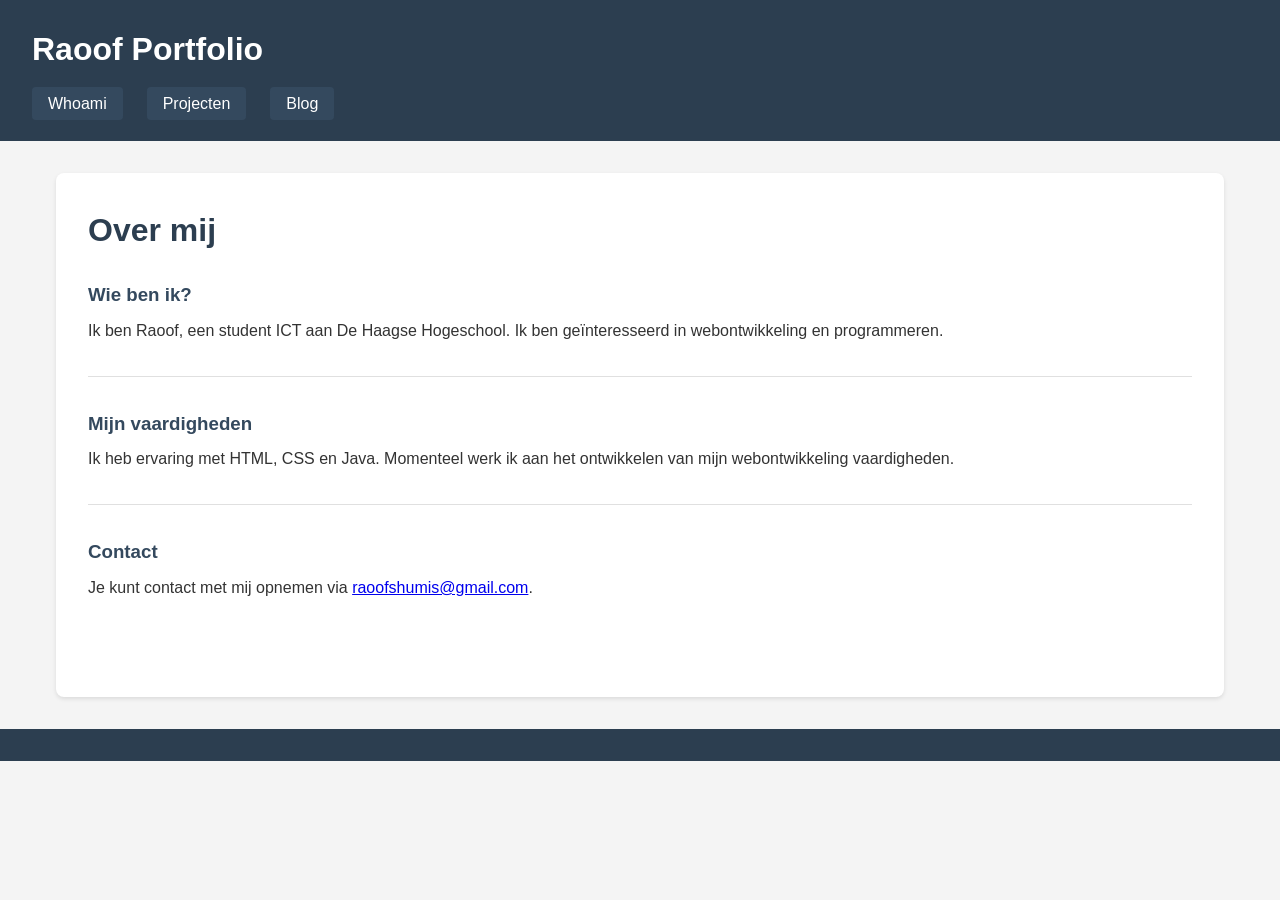
==== index.html @ 860e770e "the name of Whoami is changed to index default" ====
<!DOCTYPE html>
<html lang="nl">
<head>
    <meta charset="UTF-8">
    <meta name="viewport" content="width=device-width, initial-scale=1.0">
    <title>Whoami</title>
    <link rel="stylesheet" href="Styles.css">
</head>
<body>
    <header>
        <h1>Raoof Portfolio</h1>
        <nav>
            <ul>
                <li><a href="index.html">Whoami</a></li>
                <li><a href="Projecten.html">Projecten</a></li>
                <li><a href="Blog.html">Blog</a></li>
            </ul>
        </nav>
    </header>
   
    <main>
        <section>
              <h2>Over mij</h2>
            <article>
                <h3>Wie ben ik?</h3>
                <p>Ik ben Raoof, een student ICT aan De Haagse Hogeschool. Ik ben geïnteresseerd in webontwikkeling en programmeren.</p>
            </article>
            
            <article>
                <h3>Mijn vaardigheden</h3>
                <p>Ik heb ervaring met HTML, CSS en Java. Momenteel werk ik aan het ontwikkelen van mijn webontwikkeling vaardigheden.</p>
            </article>
            
            <article>
                <h3>Contact</h3>
                <p>Je kunt contact met mij opnemen via <a href="mailto:raoofshumis@gmail.com">raoofshumis@gmail.com</a>.</p>
            </article>
        </section>
    </main>
    <footer>
    </footer>
</body>
</html>
---- Styles.css ----
/* Basis styling */
* {
    margin: 0;
    padding: 0;
    box-sizing: border-box;
}

body {
    font-family: Arial, sans-serif;
    line-height: 1.6;
    color: #333;
    background-color: #f4f4f4;
}

/* Header en navigatie */
header {
    background-color: #2c3e50;
    color: #fff;
    padding: 16px;
}

header h1 {
    margin-bottom: 16px;
    font-size: 28.8px;
}

nav ul {
    list-style: none;
    display: flex;
    gap: 16px;
}

nav a {
    color: #fff;
    text-decoration: none;
    padding: 8px 16px;
    background-color: #34495e;
    border-radius: 4px;
    transition: background-color 0.3s;
}

nav a:hover {
    background-color: #4a6278;
}

/* Main content */
main {
    max-width: 1200px;
    margin: 32px auto;
    padding: 0 16px;
}

section {
    background-color: #fff;
    padding: 32px;
    border-radius: 8px;
    box-shadow: 0 2px 4px rgba(0,0,0,0.1);
}

section h2 {
    color: #2c3e50;
    margin-bottom: 24px;
    font-size: 32px;
}

article {
    margin-bottom: 32px;
    padding-bottom: 24px;
    border-bottom: 1px solid #e0e0e0;
}

article:last-child {
    border-bottom: none;
}

article h3 {
    color: #34495e;
    margin-bottom: 8px;
}

article p {
    margin-bottom: 8px;
}

article time {
    color: #596566;
    font-size: 14.4px;
    font-style: italic;
}

/* Footer */
footer {
    background-color: #2c3e50;
    padding: 16px;
    margin-top: 32px;
}

/* Mobiel (<= 480px) */
@media (max-width: 480px) {
    header h1 {
        font-size: 22.4px;
    }
    
    nav ul {
        flex-direction: column;
        gap: 8px;
    }
    
    nav a {
        display: block;
        text-align: center;
    }
    
    main {
        margin: 16px auto;
    }
    
    section {
        padding: 16px;
    }
    
    section h2 {
        font-size: 24px;
    }
}

/* Tablet (~768px) */
@media (min-width: 481px) and (max-width: 1023px) {
    header h1 {
        font-size: 25.6px;
    }
    
    nav ul {
        flex-wrap: wrap;
    }
    
    section h2 {
        font-size: 28.8px;
    }
}

/* Desktop (>= 1024px) */
@media (min-width: 1024px) {
    header {
        padding: 24px 32px;
    }
    
    header h1 {
        font-size: 32px;
    }
    
    nav ul {
        gap: 24px;
    }
}
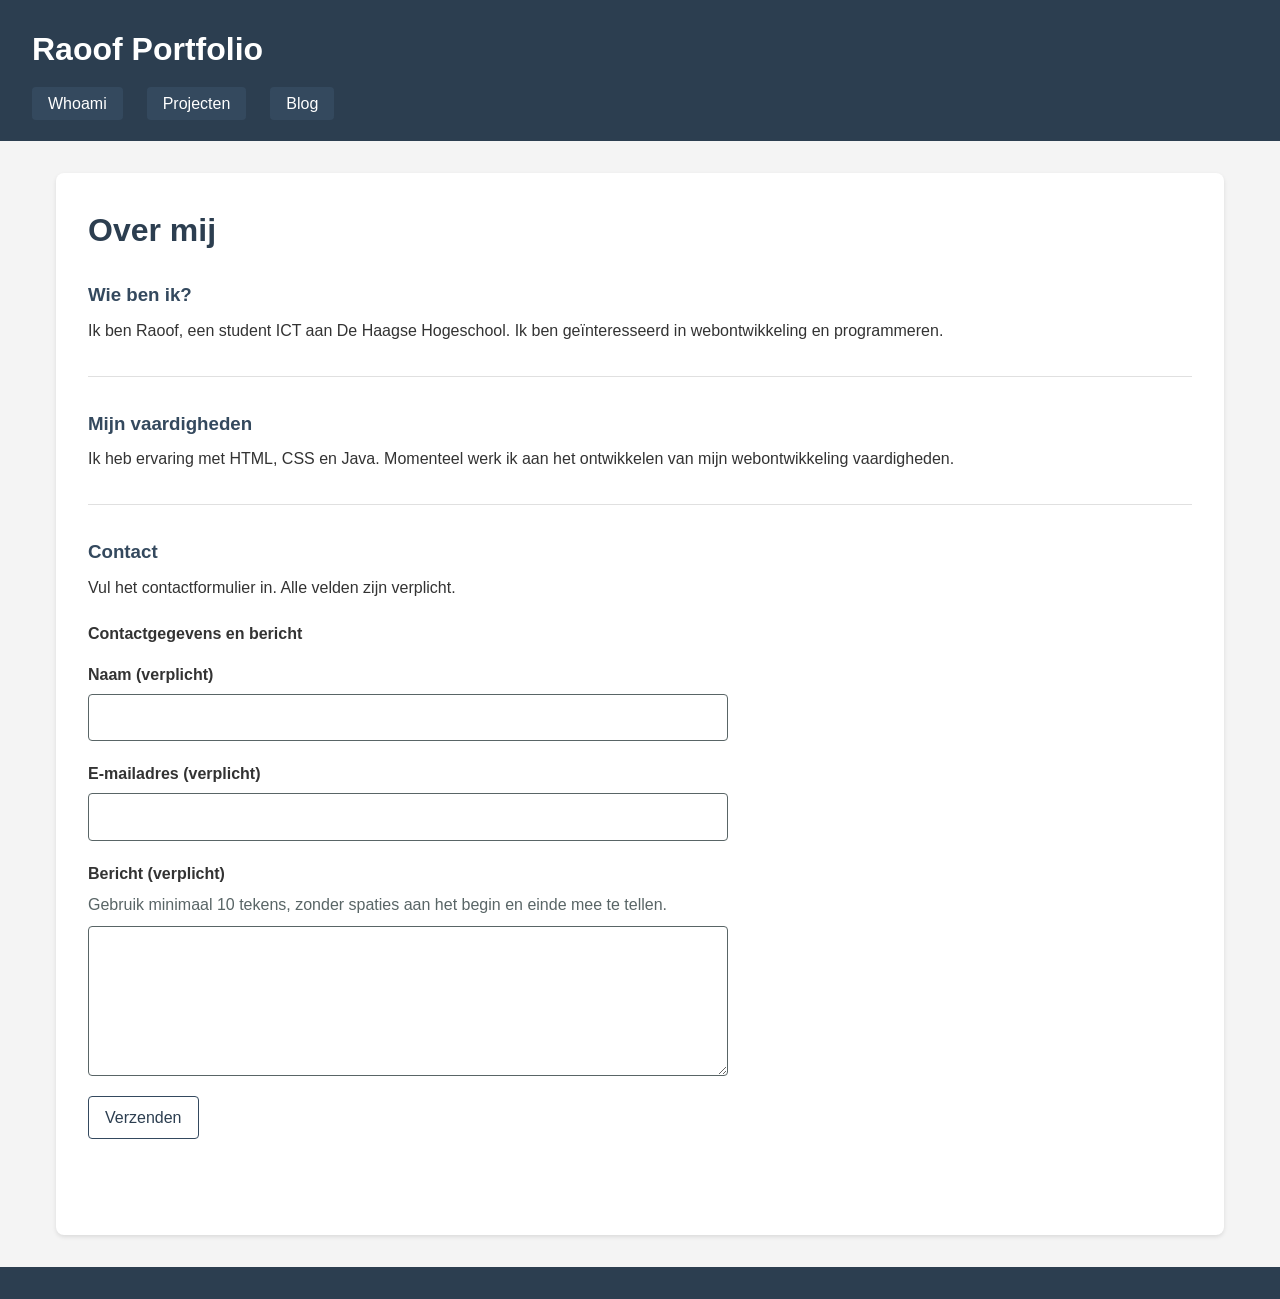
==== commit 5a16c76f: "contact-formulier is toegevoed i.p.v conact via email" ====
--- a/index.html
+++ b/index.html
@@ -5,6 +5,7 @@
     <meta name="viewport" content="width=device-width, initial-scale=1.0">
     <title>Whoami</title>
     <link rel="stylesheet" href="Styles.css">
+    <script src="script.js" defer></script>
 </head>
 <body>
     <header>
@@ -33,7 +34,31 @@
             
             <article>
                 <h3>Contact</h3>
-                <p>Je kunt contact met mij opnemen via <a href="mailto:raoofshumis@gmail.com">raoofshumis@gmail.com</a>.</p>
+                <p>Vul het contactformulier in. Alle velden zijn verplicht.</p>
+                <form id="contact-form" novalidate>
+                    <fieldset disabled>
+                        <legend>Contactgegevens en bericht</legend>
+                        <div class="form-field">
+                            <label for="contact-name">Naam (verplicht)</label>
+                            <input id="contact-name" name="name" type="text" autocomplete="name" required aria-describedby="name-error">
+                            <p id="name-error" class="field-error" hidden></p>
+                        </div>
+                        <div class="form-field">
+                            <label for="contact-email">E-mailadres (verplicht)</label>
+                            <input id="contact-email" name="email" type="email" autocomplete="email" required aria-describedby="email-error">
+                            <p id="email-error" class="field-error" hidden></p>
+                        </div>
+                        <div class="form-field">
+                            <label for="contact-message">Bericht (verplicht)</label>
+                            <p id="message-hint">Gebruik minimaal 10 tekens, zonder spaties aan het begin en einde mee te tellen.</p>
+                            <textarea id="contact-message" name="message" rows="5" minlength="10" required aria-describedby="message-hint message-error"></textarea>
+                            <p id="message-error" class="field-error" hidden></p>
+                        </div>
+                        <button type="submit">Verzenden</button>
+                    </fieldset>
+                    <p id="contact-status" role="status" aria-live="polite" aria-atomic="true"></p>
+                </form>
+                <noscript><p>Schakel JavaScript in om het contactformulier te gebruiken.</p></noscript>
             </article>
         </section>
     </main>
--- a/Styles.css
+++ b/Styles.css
@@ -88,6 +88,128 @@
     font-style: italic;
 }
 
+/* JavaScript-interacties */
+[hidden] {
+    display: none !important;
+}
+
+.project-filters {
+    display: flex;
+    flex-wrap: wrap;
+    gap: 8px;
+    margin-bottom: 12px;
+}
+
+button {
+    font: inherit;
+    color: #2c3e50;
+    background-color: #fff;
+    border: 1px solid #34495e;
+    border-radius: 4px;
+    padding: 8px 16px;
+    cursor: pointer;
+}
+
+button:hover {
+    background-color: #e8edf2;
+}
+
+button[aria-pressed="true"] {
+    color: #fff;
+    background-color: #34495e;
+}
+
+button:focus-visible {
+    outline: 3px solid #2874a6;
+    outline-offset: 3px;
+}
+
+#project-count {
+    color: #596566;
+    margin-bottom: 24px;
+}
+
+.blog-toggle {
+    margin-bottom: 12px;
+}
+
+/* Toegankelijk contactformulier */
+#contact-form {
+    max-width: 640px;
+    margin-top: 20px;
+}
+
+#contact-form fieldset {
+    border: 0;
+    min-width: 0;
+}
+
+#contact-form legend {
+    font-weight: bold;
+    margin-bottom: 16px;
+}
+
+.form-field {
+    margin-bottom: 20px;
+}
+
+.form-field label {
+    display: block;
+    font-weight: bold;
+    margin-bottom: 6px;
+}
+
+.form-field input,
+.form-field textarea {
+    display: block;
+    width: 100%;
+    padding: 10px 12px;
+    border: 1px solid #596566;
+    border-radius: 4px;
+    font: inherit;
+    color: inherit;
+    background-color: #fff;
+}
+
+.form-field textarea {
+    resize: vertical;
+}
+
+.form-field input:focus-visible,
+.form-field textarea:focus-visible {
+    outline: 3px solid #2874a6;
+    outline-offset: 3px;
+}
+
+.form-field [aria-invalid="true"] {
+    border: 2px solid #a32020;
+}
+
+.field-error,
+.form-status-error {
+    color: #a32020;
+}
+
+.field-error {
+    margin-top: 6px;
+}
+
+#message-hint {
+    color: #596566;
+}
+
+#contact-status:not(:empty) {
+    margin-top: 16px;
+    padding: 12px;
+    border: 1px solid currentColor;
+    border-radius: 4px;
+}
+
+.form-status-success {
+    color: #216339;
+    background-color: #eff8f1;
+}
+
 /* Footer */
 footer {
     background-color: #2c3e50;
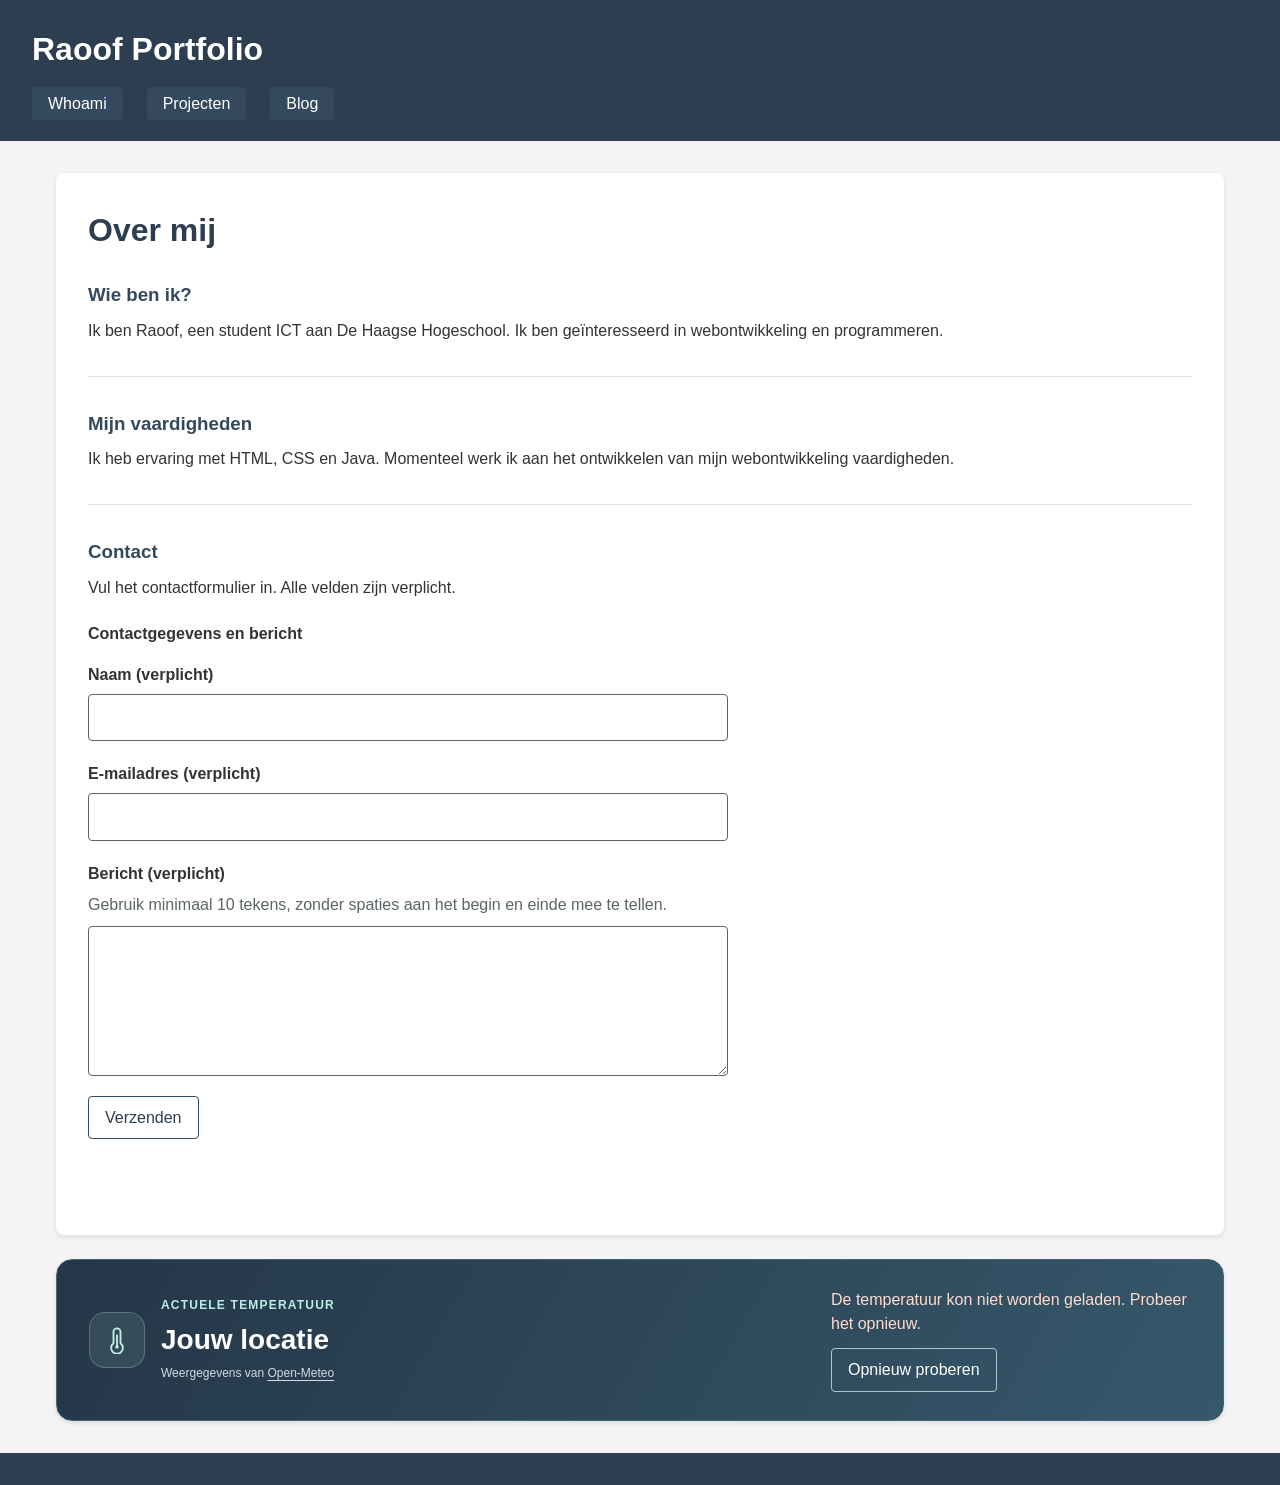
==== commit 4c3f861f: "Toon weer op basis van locatie" ====
--- a/index.html
+++ b/index.html
@@ -6,6 +6,7 @@
     <title>Whoami</title>
     <link rel="stylesheet" href="Styles.css">
     <script src="script.js" defer></script>
+    <script src="weather.js" defer></script>
 </head>
 <body>
     <header>
@@ -61,6 +62,26 @@
                 <noscript><p>Schakel JavaScript in om het contactformulier te gebruiken.</p></noscript>
             </article>
         </section>
+        <section class="weather-card" aria-labelledby="weather-title">
+            <div class="weather-location">
+                <span class="weather-icon" aria-hidden="true">
+                    <svg viewBox="0 0 24 24" width="28" height="28" fill="none" stroke="currentColor" stroke-width="1.6" stroke-linecap="round" stroke-linejoin="round">
+                        <path d="M9 14.8V5a3 3 0 0 1 6 0v9.8a5 5 0 1 1-6 0Z" />
+                        <path d="M12 8v9" />
+                        <circle cx="12" cy="18" r="1.5" fill="currentColor" stroke="none" />
+                    </svg>
+                </span>
+                <div>
+                    <p class="weather-label">Actuele temperatuur</p>
+                    <h2 id="weather-title">Jouw locatie</h2>
+                    <p class="weather-source">Weergegevens van <a href="https://open-meteo.com/">Open-Meteo</a></p>
+                </div>
+            </div>
+            <div class="weather-reading">
+                <p id="weather-status" role="status" aria-live="polite" aria-atomic="true"></p>
+                <button id="weather-retry" type="button" hidden>Opnieuw proberen</button>
+            </div>
+        </section>
     </main>
     <footer>
     </footer>
--- a/Styles.css
+++ b/Styles.css
@@ -210,6 +210,109 @@
     background-color: #eff8f1;
 }
 
+/* Actuele temperatuur */
+.weather-card {
+    display: flex;
+    flex-wrap: wrap;
+    align-items: center;
+    justify-content: space-between;
+    gap: 24px;
+    margin-top: 24px;
+    padding: 28px 32px;
+    color: #fff;
+    background: linear-gradient(120deg, #243647, #36586b);
+    border: 1px solid #456779;
+    border-radius: 16px;
+}
+
+.weather-location {
+    display: flex;
+    align-items: center;
+    gap: 16px;
+}
+
+.weather-icon {
+    display: grid;
+    place-items: center;
+    width: 56px;
+    height: 56px;
+    color: #bdeee6;
+    background: rgba(189, 238, 230, 0.1);
+    border: 1px solid rgba(189, 238, 230, 0.25);
+    border-radius: 16px;
+}
+
+.weather-label {
+    font-size: 12px;
+    font-weight: bold;
+    letter-spacing: 1.2px;
+    text-transform: uppercase;
+    color: #bdeee6;
+}
+
+.weather-card h2 {
+    margin: 2px 0;
+    font-size: 28px;
+    color: #fff;
+}
+
+.weather-reading {
+    max-width: 360px;
+}
+
+#weather-status {
+    line-height: 1.5;
+    color: #e0eaf1;
+}
+
+#weather-status[data-state="success"] {
+    font-size: clamp(40px, 6vw, 56px);
+    font-weight: bold;
+    font-variant-numeric: tabular-nums;
+    letter-spacing: -1.5px;
+    line-height: 1.15;
+    color: #fff;
+}
+
+#weather-status[data-state="error"] {
+    color: #ffdbce;
+}
+
+.weather-source {
+    font-size: 12px;
+    color: #ccdce6;
+}
+
+.weather-source a {
+    color: inherit;
+    text-underline-offset: 3px;
+}
+
+.weather-source a:hover {
+    color: #fff;
+}
+
+#weather-retry {
+    margin-top: 12px;
+    color: #fff;
+    background: transparent;
+    border-color: #a9c6d6;
+}
+
+#weather-retry:hover {
+    background: rgba(255, 255, 255, 0.1);
+}
+
+.weather-card :focus-visible {
+    outline: 3px solid #bdeee6;
+    outline-offset: 4px;
+}
+
+#weather-retry:disabled {
+    opacity: 0.65;
+    cursor: wait;
+}
+
 /* Footer */
 footer {
     background-color: #2c3e50;
@@ -219,6 +322,21 @@
 
 /* Mobiel (<= 480px) */
 @media (max-width: 480px) {
+    .weather-card {
+        padding: 24px;
+        align-items: flex-start;
+        flex-direction: column;
+        gap: 20px;
+    }
+
+    .weather-location {
+        gap: 12px;
+    }
+
+    .weather-reading {
+        max-width: 100%;
+    }
+
     header h1 {
         font-size: 22.4px;
     }
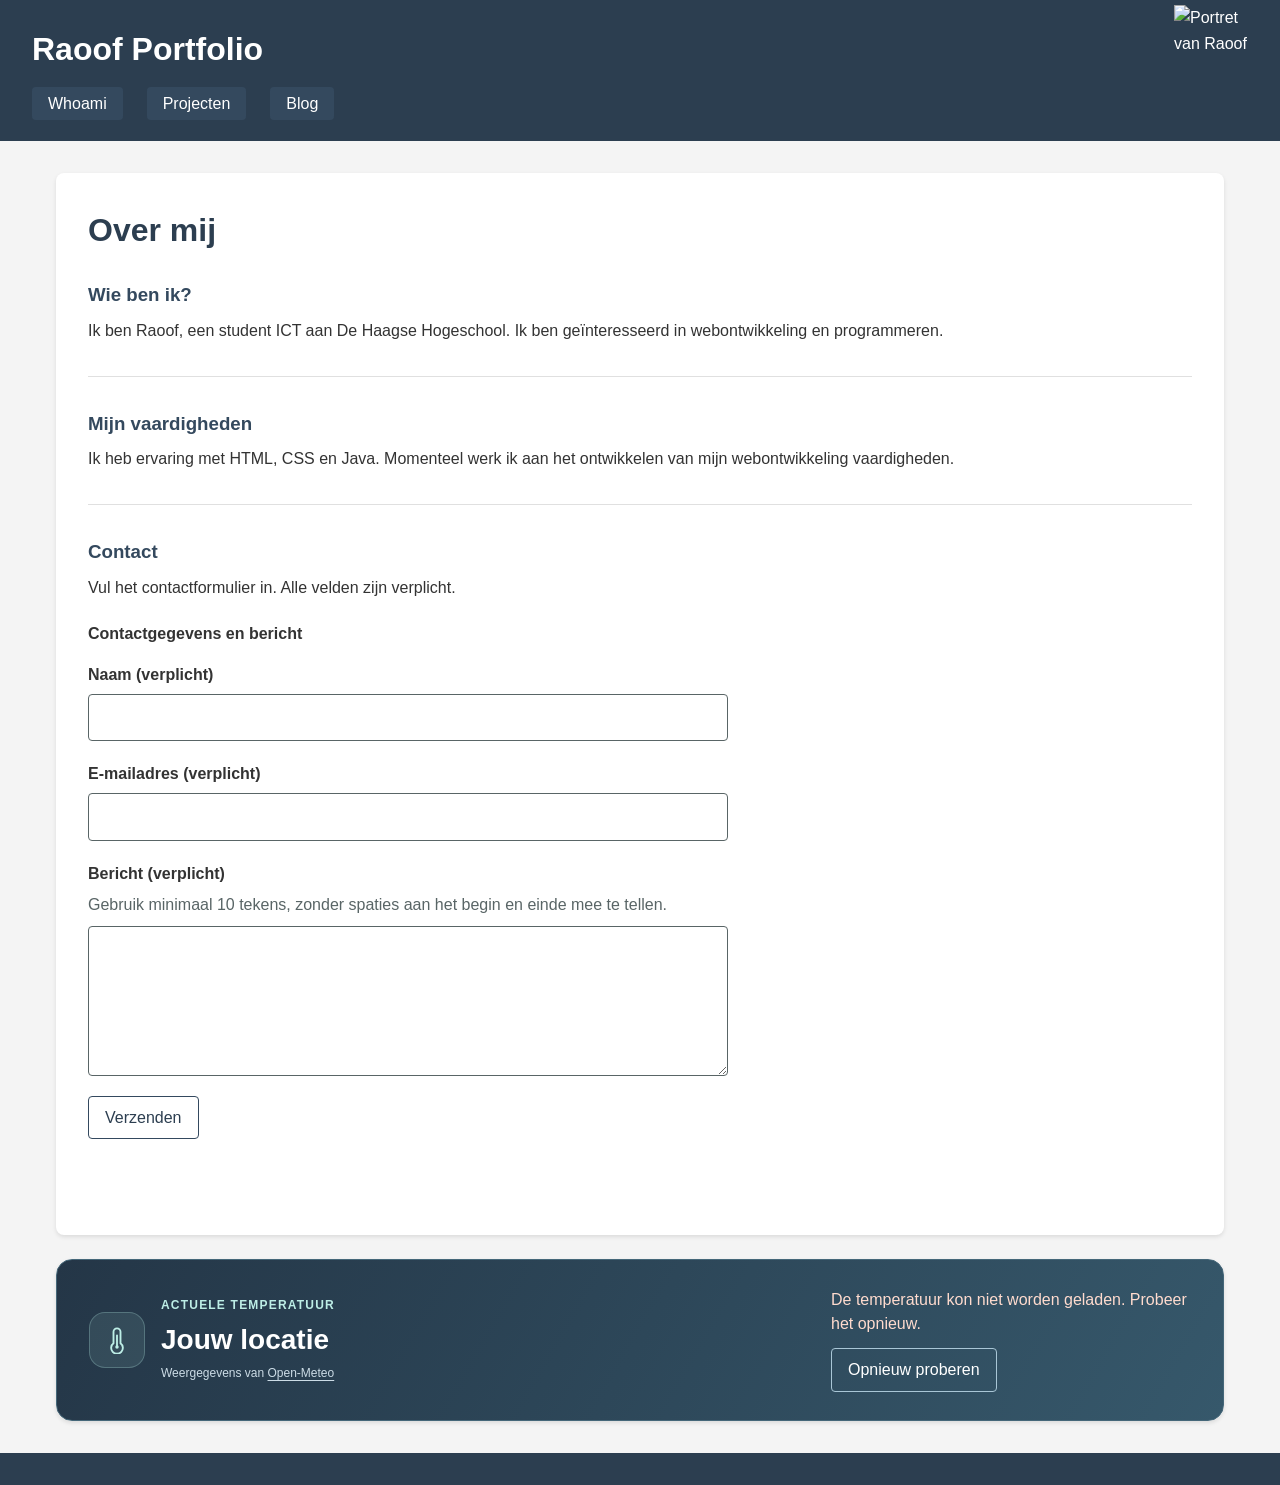
==== commit b26af42e: "foto is toegevoeged met alt" ====
--- a/index.html
+++ b/index.html
@@ -11,6 +11,7 @@
 <body>
     <header>
         <h1>Raoof Portfolio</h1>
+        <img id="Portret" src="C:\Users\raoof\Desktop\portfolio\shared image.jpeg" alt="Portret van Raoof">
         <nav>
             <ul>
                 <li><a href="index.html">Whoami</a></li>
@@ -59,7 +60,6 @@
                     </fieldset>
                     <p id="contact-status" role="status" aria-live="polite" aria-atomic="true"></p>
                 </form>
-                <noscript><p>Schakel JavaScript in om het contactformulier te gebruiken.</p></noscript>
             </article>
         </section>
         <section class="weather-card" aria-labelledby="weather-title">
--- a/Styles.css
+++ b/Styles.css
@@ -17,11 +17,22 @@
     background-color: #2c3e50;
     color: #fff;
     padding: 16px;
+    padding-right: 126px;
+    position: relative;
 }
 
 header h1 {
     margin-bottom: 16px;
     font-size: 28.8px;
+}
+
+header img {
+    width: 90px;
+    height: auto;
+    position: absolute;
+    right: 16px;
+    top: 5px;
+    margin: 0;
 }
 
 nav ul {
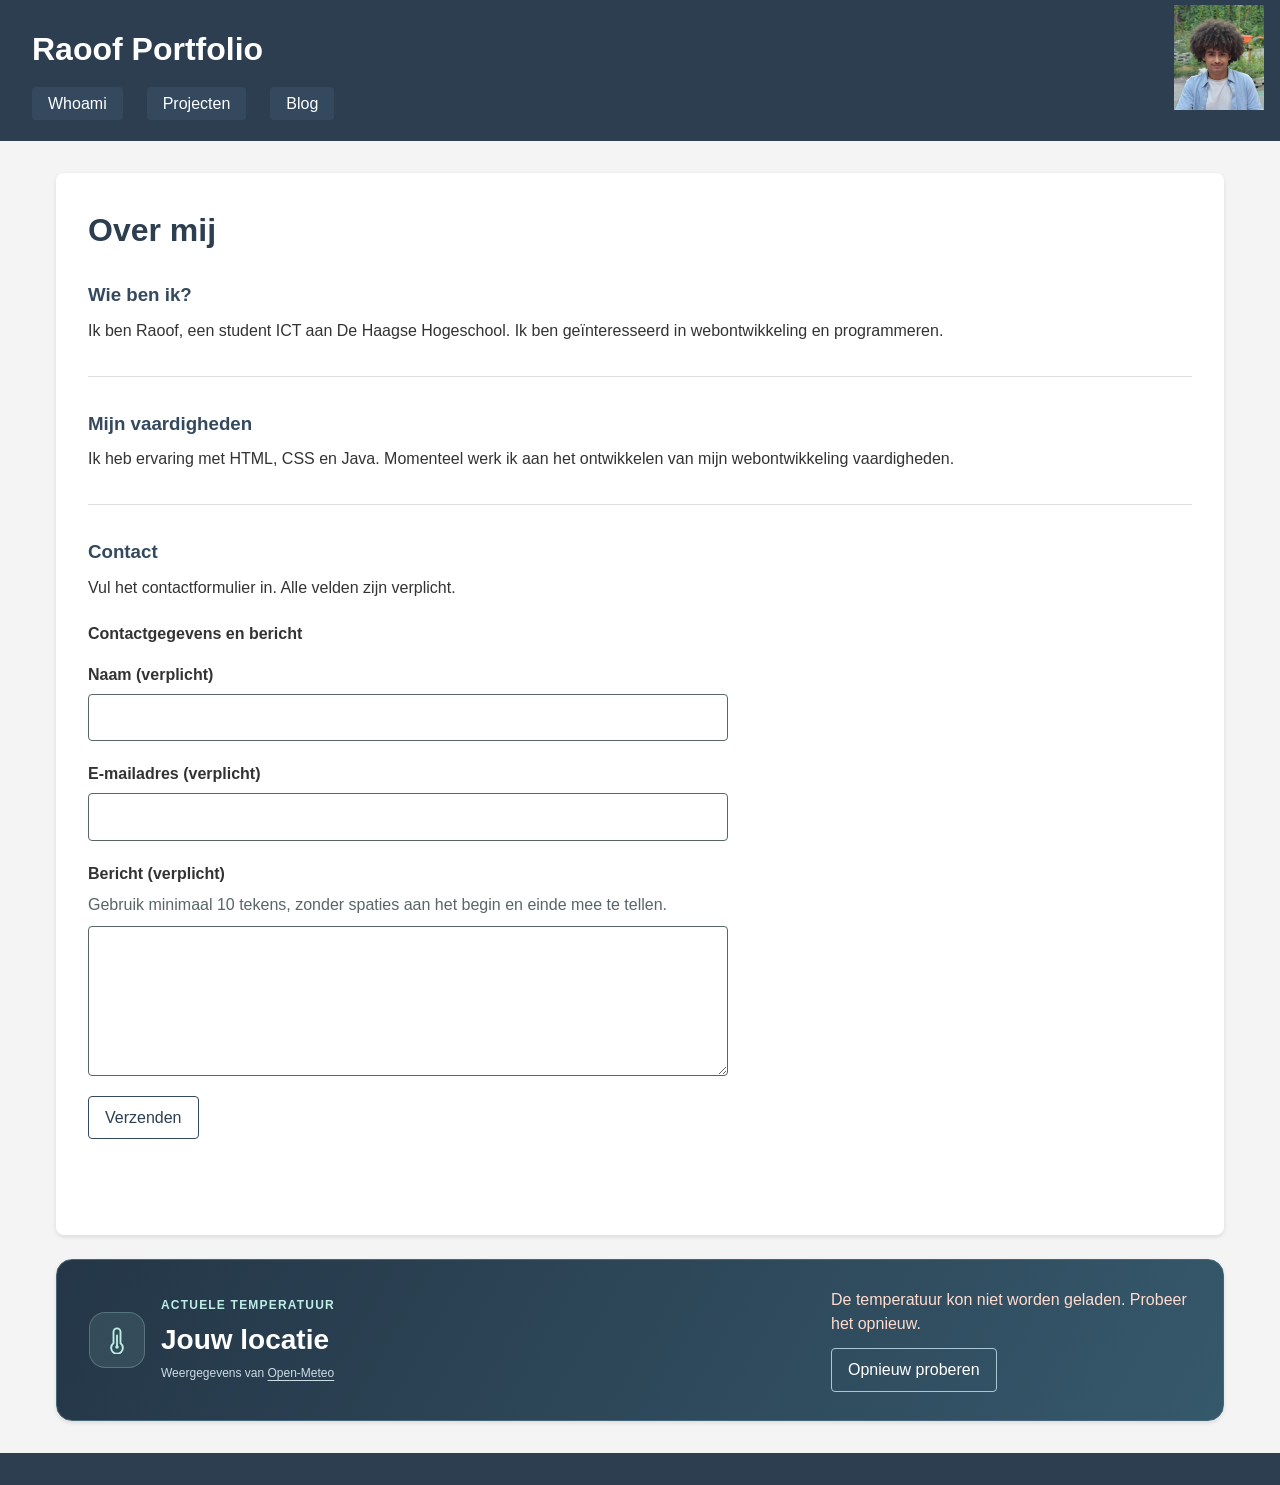
==== commit 906f9bd6: "hot fix" ====
--- a/index.html
+++ b/index.html
@@ -11,7 +11,7 @@
 <body>
     <header>
         <h1>Raoof Portfolio</h1>
-        <img id="Portret" src="C:\Users\raoof\Desktop\portfolio\shared image.jpeg" alt="Portret van Raoof">
+        <img id="Portret" src="shared image.jpeg" alt="Portret van Raoof">
         <nav>
             <ul>
                 <li><a href="index.html">Whoami</a></li>
